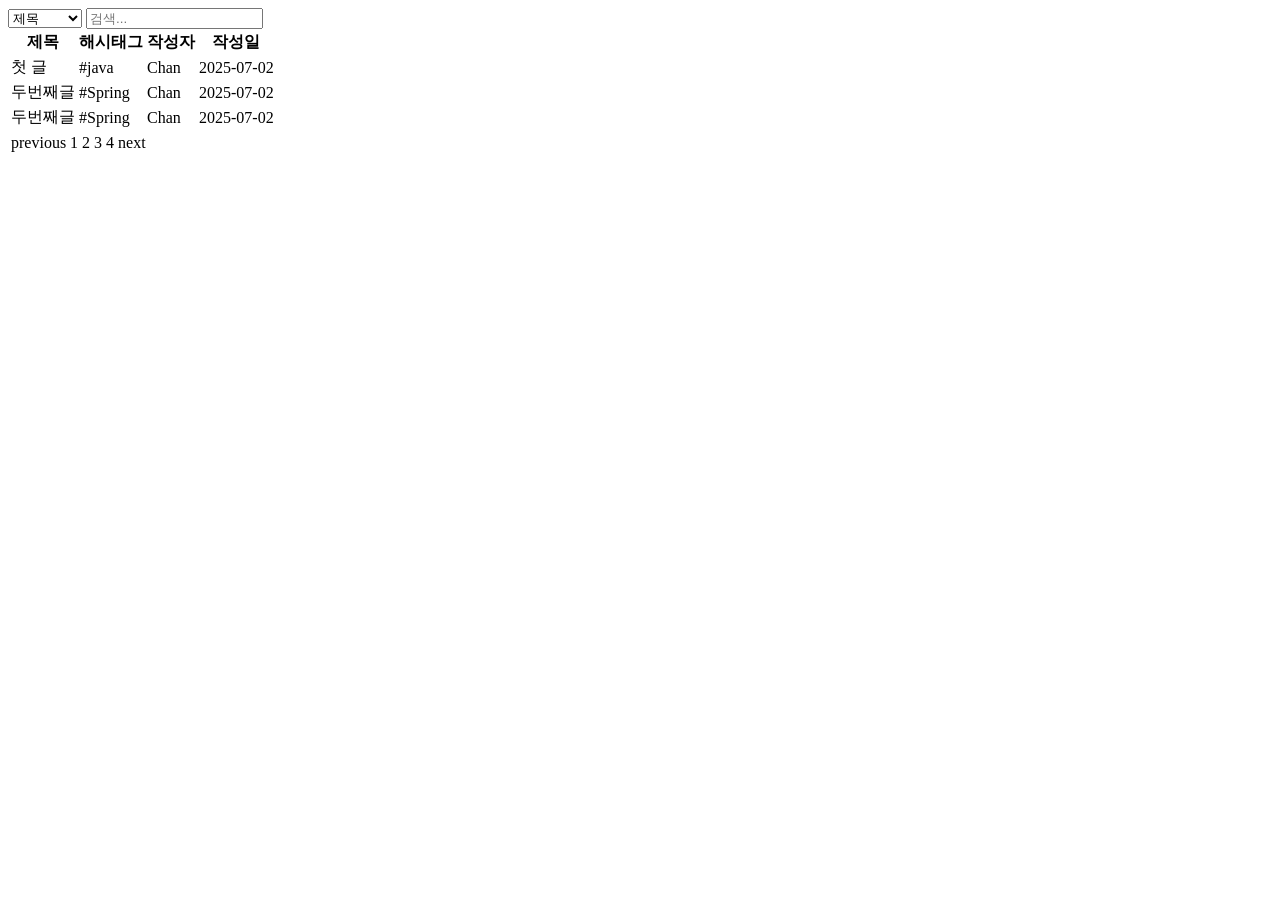
==== board/src/main/resources/templates/articles/index.html @ ceeea0c7 "[board][feat] 게시글 페이지 구현 & thymleafConfig에서 decoupled 적용하기" ====
<!DOCTYPE html>
<html lang="ko">
<head>
    <meta charset="UTF-8">
    <title>게시판 페이지</title>
</head>
<body>
<header id="header"></header>

<main>
    <form>
        <label for="search-type" hidden="hidden">유형</label>
        <select id="search-type" name="search-type">
            <option>제목</option>
            <option>본문</option>
            <option>ID</option>
            <option>닉네임</option>
            <option>해시태그</option>
        </select>

        <label for="search-value" hidden="hidden">검색어</label>
        <input id="search-value" type="search" placeholder="검색..." name="search-value">
    </form>

    <table>
        <thead>
        <tr>
            <th>제목</th>
            <th>해시태그</th>
            <th>작성자</th>
            <th>작성일</th>
        </tr>
        </thead>
        <tbody>
        <tr>
            <td>첫 글</td>
            <td>#java</td>
            <td>Chan</td>
            <td>2025-07-02</td>
        </tr>
        <tr>
            <td>두번째글</td>
            <td>#Spring</td>
            <td>Chan</td>
            <td>2025-07-02</td>
        </tr>

        <tr>
            <td>두번째글</td>
            <td>#Spring</td>
            <td>Chan</td>
            <td>2025-07-02</td>
        </tr>
        </tbody>
    </table>

    <nav>
        <table>
            <tr>
                <td>previous</td>
                <td>1</td>
                <td>2</td>
                <td>3</td>
                <td>4</td>
                <td>next</td>
            </tr>
        </table>
    </nav>
</main>

<footer id="footer"></footer>

</body>
</html>
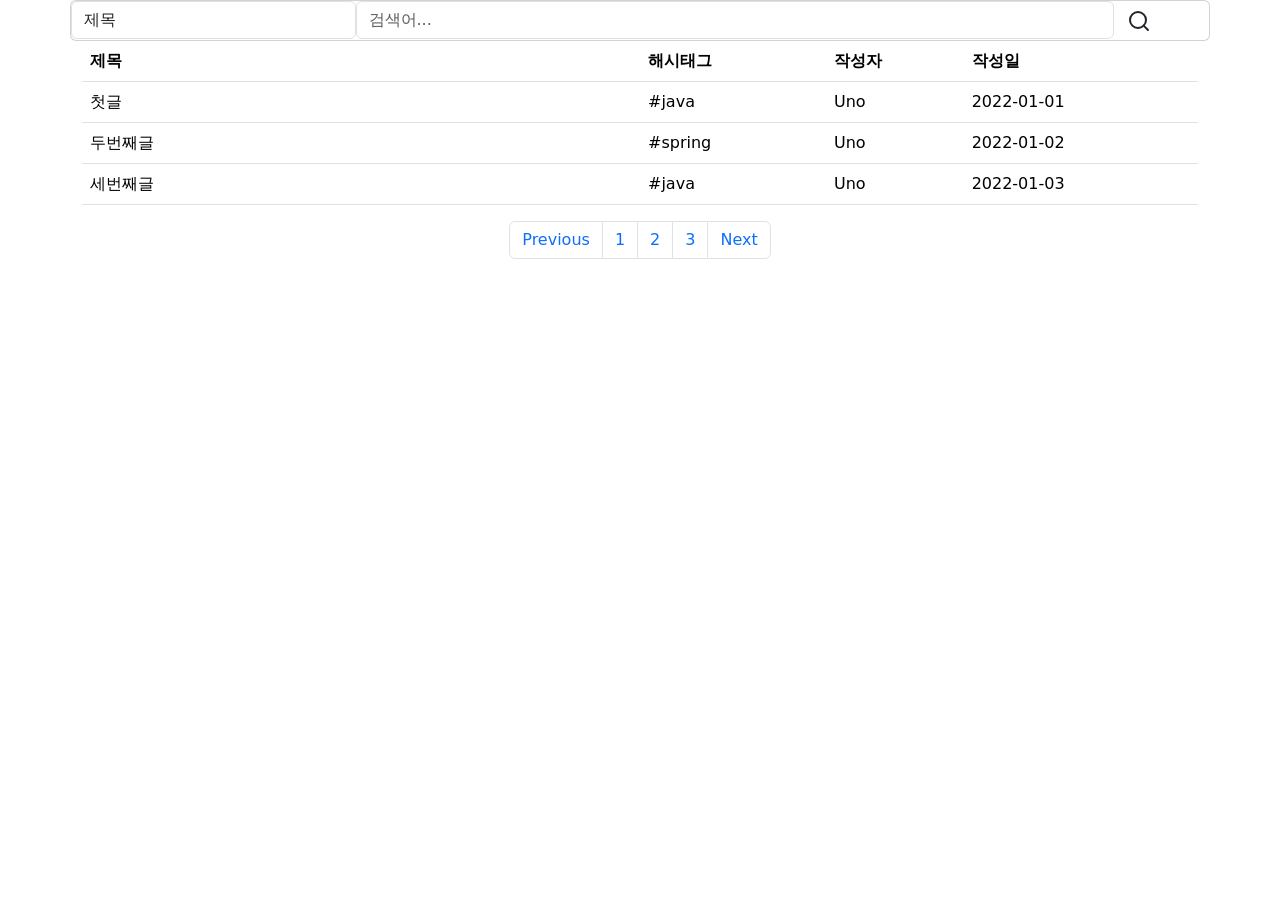
==== commit 7332ec2e: "[board][feat]: detail, index, footer, header bootstrap 적용" ====
--- a/board/src/main/resources/templates/articles/index.html
+++ b/board/src/main/resources/templates/articles/index.html
@@ -3,72 +3,96 @@
 <head>
     <meta charset="UTF-8">
     <title>게시판 페이지</title>
+    <meta name="viewport" content="width=device-width, initial-scale=1">
+    <link href="https://cdn.jsdelivr.net/npm/bootstrap@5.3.7/dist/css/bootstrap.min.css" rel="stylesheet" integrity="sha384-LN+7fdVzj6u52u30Kp6M/trliBMCMKTyK833zpbD+pXdCLuTusPj697FH4R/5mcr" crossorigin="anonymous">
+    <link href="/css/search-bar.css" rel="stylesheet">
 </head>
 <body>
 <header id="header"></header>
 
-<main>
-    <form>
-        <label for="search-type" hidden="hidden">유형</label>
-        <select id="search-type" name="search-type">
-            <option>제목</option>
-            <option>본문</option>
-            <option>ID</option>
-            <option>닉네임</option>
-            <option>해시태그</option>
-        </select>
+<main class="container">
 
-        <label for="search-value" hidden="hidden">검색어</label>
-        <input id="search-value" type="search" placeholder="검색..." name="search-value">
-    </form>
+    <div class="row">
+        <div class="card card-margin search-form">
+            <div class="card-body p-0">
+                <form id="card search-form">
+                    <div class="row">
+                        <div class="col-12">
+                            <div class="row no-gutters">
+                                <div class="col-lg-3 col-md-3 col-sm-12 p-0">
+                                    <label for="search-type" hidden>검색 유형</label>
+                                    <select class="form-control" id="search-type">
+                                        <option>제목</option>
+                                        <option>본문</option>
+                                        <option>id</option>
+                                        <option>닉네임</option>
+                                        <option>해시태그</option>
+                                    </select>
+                                </div>
+                                <div class="col-lg-8 col-md-6 col-sm-12 p-0">
+                                    <label for="search-value" hidden>검색어</label>
+                                    <input type="text" placeholder="검색어..." class="form-control" id="search-value" name="search-value">
+                                </div>
+                                <div class="col-lg-1 col-md-3 col-sm-12 p-0">
+                                    <button type="submit" class="btn btn-base">
+                                        <svg xmlns="http://www.w3.org/2000/svg" width="24" height="24" viewBox="0 0 24 24" fill="none" stroke="currentColor" stroke-width="2" stroke-linecap="round" stroke-linejoin="round" class="feather feather-search">
+                                            <circle cx="11" cy="11" r="8"></circle>
+                                            <line x1="21" y1="21" x2="16.65" y2="16.65"></line>
+                                        </svg>
+                                    </button>
+                                </div>
+                            </div>
+                        </div>
+                    </div>
+                </form>
+            </div>
+        </div>
+    </div>
 
-    <table>
+    <table class="table">
         <thead>
         <tr>
-            <th>제목</th>
-            <th>해시태그</th>
-            <th>작성자</th>
-            <th>작성일</th>
+            <th class="col-6">제목</th>
+            <th class="col-2">해시태그</th>
+            <th class="col">작성자</th>
+            <th class="col">작성일</th>
         </tr>
         </thead>
         <tbody>
         <tr>
-            <td>첫 글</td>
+            <td>첫글</td>
             <td>#java</td>
-            <td>Chan</td>
-            <td>2025-07-02</td>
+            <td>Uno</td>
+            <td>2022-01-01</td>
         </tr>
         <tr>
             <td>두번째글</td>
-            <td>#Spring</td>
-            <td>Chan</td>
-            <td>2025-07-02</td>
+            <td>#spring</td>
+            <td>Uno</td>
+            <td>2022-01-02</td>
         </tr>
-
         <tr>
-            <td>두번째글</td>
-            <td>#Spring</td>
-            <td>Chan</td>
-            <td>2025-07-02</td>
+            <td>세번째글</td>
+            <td>#java</td>
+            <td>Uno</td>
+            <td>2022-01-03</td>
         </tr>
         </tbody>
     </table>
 
-    <nav>
-        <table>
-            <tr>
-                <td>previous</td>
-                <td>1</td>
-                <td>2</td>
-                <td>3</td>
-                <td>4</td>
-                <td>next</td>
-            </tr>
-        </table>
+    <nav aria-label="Page navigation example">
+        <ul class="pagination justify-content-center">
+            <li class="page-item"><a class="page-link" href="#">Previous</a></li>
+            <li class="page-item"><a class="page-link" href="#">1</a></li>
+            <li class="page-item"><a class="page-link" href="#">2</a></li>
+            <li class="page-item"><a class="page-link" href="#">3</a></li>
+            <li class="page-item"><a class="page-link" href="#">Next</a></li>
+        </ul>
     </nav>
 </main>
 
 <footer id="footer"></footer>
 
+<script src="https://cdn.jsdelivr.net/npm/bootstrap@5.3.7/dist/js/bootstrap.bundle.min.js" integrity="sha384-ndDqU0Gzau9qJ1lfW4pNLlhNTkCfHzAVBReH9diLvGRem5+R9g2FzA8ZGN954O5Q" crossorigin="anonymous"></script>
 </body>
 </html>
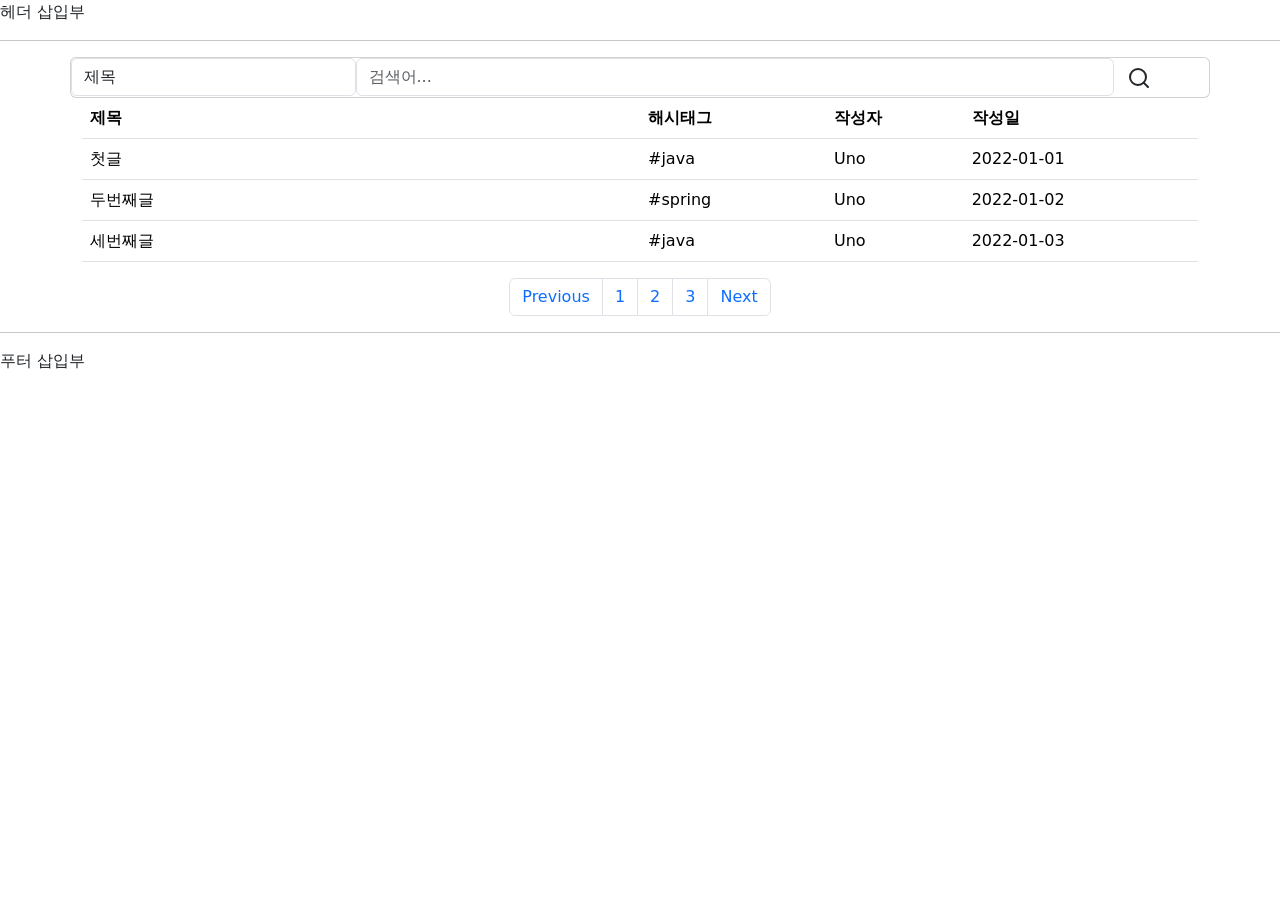
==== commit e3253dbc: "[board][feat]: 비즈니스 로직 구현(게시판)" ====
--- a/board/src/main/resources/templates/articles/index.html
+++ b/board/src/main/resources/templates/articles/index.html
@@ -4,11 +4,15 @@
     <meta charset="UTF-8">
     <title>게시판 페이지</title>
     <meta name="viewport" content="width=device-width, initial-scale=1">
-    <link href="https://cdn.jsdelivr.net/npm/bootstrap@5.3.7/dist/css/bootstrap.min.css" rel="stylesheet" integrity="sha384-LN+7fdVzj6u52u30Kp6M/trliBMCMKTyK833zpbD+pXdCLuTusPj697FH4R/5mcr" crossorigin="anonymous">
+    <link href="https://cdn.jsdelivr.net/npm/bootstrap@5.3.7/dist/css/bootstrap.min.css" rel="stylesheet"
+          integrity="sha384-LN+7fdVzj6u52u30Kp6M/trliBMCMKTyK833zpbD+pXdCLuTusPj697FH4R/5mcr" crossorigin="anonymous">
     <link href="/css/search-bar.css" rel="stylesheet">
 </head>
 <body>
-<header id="header"></header>
+<header id="header">
+    헤더 삽입부
+    <hr>
+</header>
 
 <main class="container">
 
@@ -31,11 +35,15 @@
                                 </div>
                                 <div class="col-lg-8 col-md-6 col-sm-12 p-0">
                                     <label for="search-value" hidden>검색어</label>
-                                    <input type="text" placeholder="검색어..." class="form-control" id="search-value" name="search-value">
+                                    <input type="text" placeholder="검색어..." class="form-control" id="search-value"
+                                           name="search-value">
                                 </div>
                                 <div class="col-lg-1 col-md-3 col-sm-12 p-0">
                                     <button type="submit" class="btn btn-base">
-                                        <svg xmlns="http://www.w3.org/2000/svg" width="24" height="24" viewBox="0 0 24 24" fill="none" stroke="currentColor" stroke-width="2" stroke-linecap="round" stroke-linejoin="round" class="feather feather-search">
+                                        <svg xmlns="http://www.w3.org/2000/svg" width="24" height="24"
+                                             viewBox="0 0 24 24" fill="none" stroke="currentColor" stroke-width="2"
+                                             stroke-linecap="round" stroke-linejoin="round"
+                                             class="feather feather-search">
                                             <circle cx="11" cy="11" r="8"></circle>
                                             <line x1="21" y1="21" x2="16.65" y2="16.65"></line>
                                         </svg>
@@ -49,21 +57,23 @@
         </div>
     </div>
 
-    <table class="table">
+    <table class="table" id="article-table">
         <thead>
         <tr>
-            <th class="col-6">제목</th>
-            <th class="col-2">해시태그</th>
-            <th class="col">작성자</th>
-            <th class="col">작성일</th>
+            <th class="title col-6">제목</th>
+            <th class="hashtag col-2">해시태그</th>
+            <th class="user-id col">작성자</th>
+            <th class="created-at col">작성일</th>
         </tr>
         </thead>
         <tbody>
         <tr>
-            <td>첫글</td>
-            <td>#java</td>
-            <td>Uno</td>
-            <td>2022-01-01</td>
+            <td class="title"><a>첫글</a></td>
+            <td class="hashtag">#java</td>
+            <td class="user-id">Uno</td>
+            <td class="created-at">
+                <time>2022-01-01</time>
+            </td>
         </tr>
         <tr>
             <td>두번째글</td>
@@ -91,8 +101,13 @@
     </nav>
 </main>
 
-<footer id="footer"></footer>
+<footer id="footer">
+    <hr>
+    푸터 삽입부
+</footer>
 
-<script src="https://cdn.jsdelivr.net/npm/bootstrap@5.3.7/dist/js/bootstrap.bundle.min.js" integrity="sha384-ndDqU0Gzau9qJ1lfW4pNLlhNTkCfHzAVBReH9diLvGRem5+R9g2FzA8ZGN954O5Q" crossorigin="anonymous"></script>
+<script src="https://cdn.jsdelivr.net/npm/bootstrap@5.3.7/dist/js/bootstrap.bundle.min.js"
+        integrity="sha384-ndDqU0Gzau9qJ1lfW4pNLlhNTkCfHzAVBReH9diLvGRem5+R9g2FzA8ZGN954O5Q"
+        crossorigin="anonymous"></script>
 </body>
 </html>
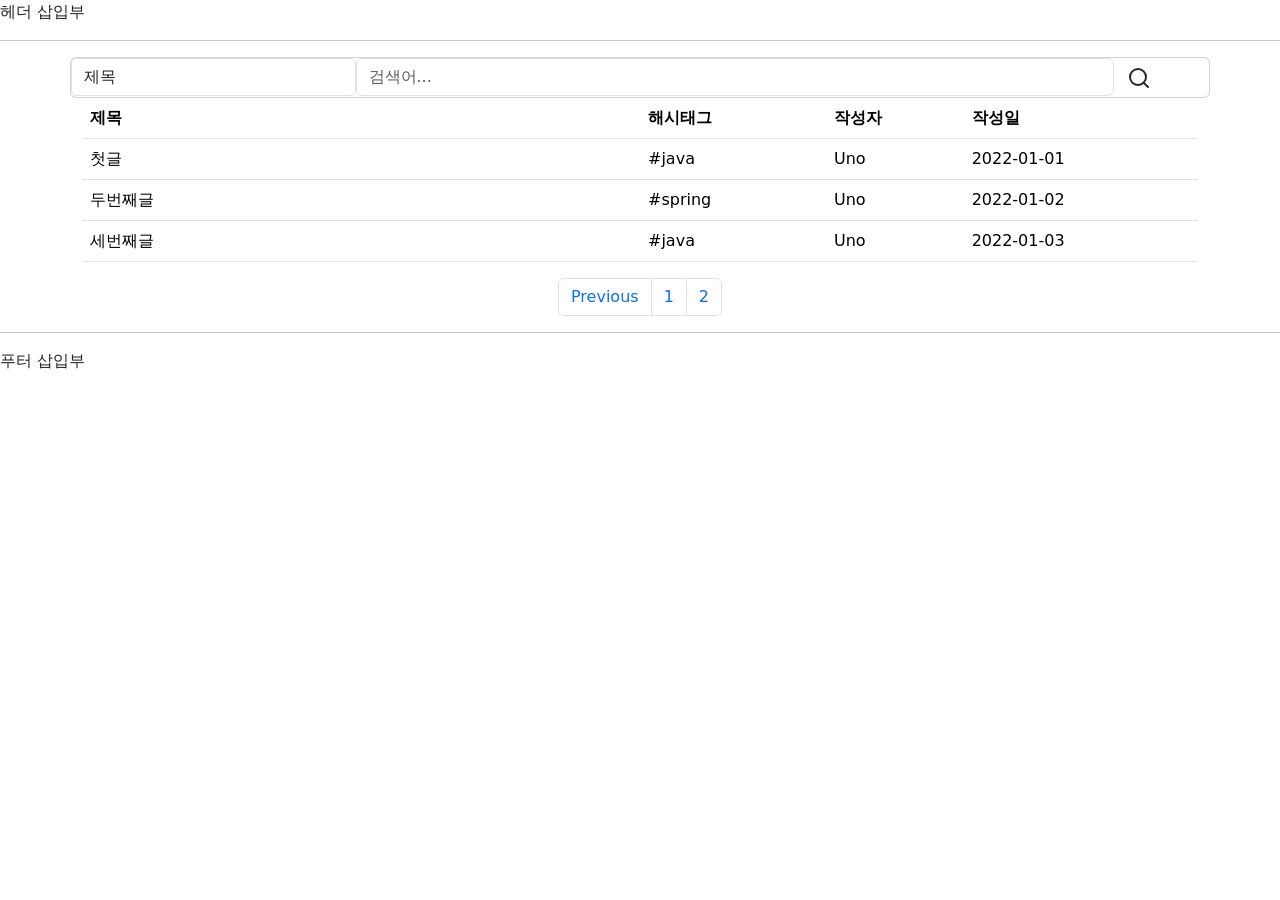
==== commit 8f96d61f: "[board][feat]: 게시판 페이지네이션 구현" ====
--- a/board/src/main/resources/templates/articles/index.html
+++ b/board/src/main/resources/templates/articles/index.html
@@ -90,13 +90,11 @@
         </tbody>
     </table>
 
-    <nav aria-label="Page navigation example">
+    <nav id="pagination" aria-label="Page navigation example">
         <ul class="pagination justify-content-center">
             <li class="page-item"><a class="page-link" href="#">Previous</a></li>
             <li class="page-item"><a class="page-link" href="#">1</a></li>
             <li class="page-item"><a class="page-link" href="#">2</a></li>
-            <li class="page-item"><a class="page-link" href="#">3</a></li>
-            <li class="page-item"><a class="page-link" href="#">Next</a></li>
         </ul>
     </nav>
 </main>
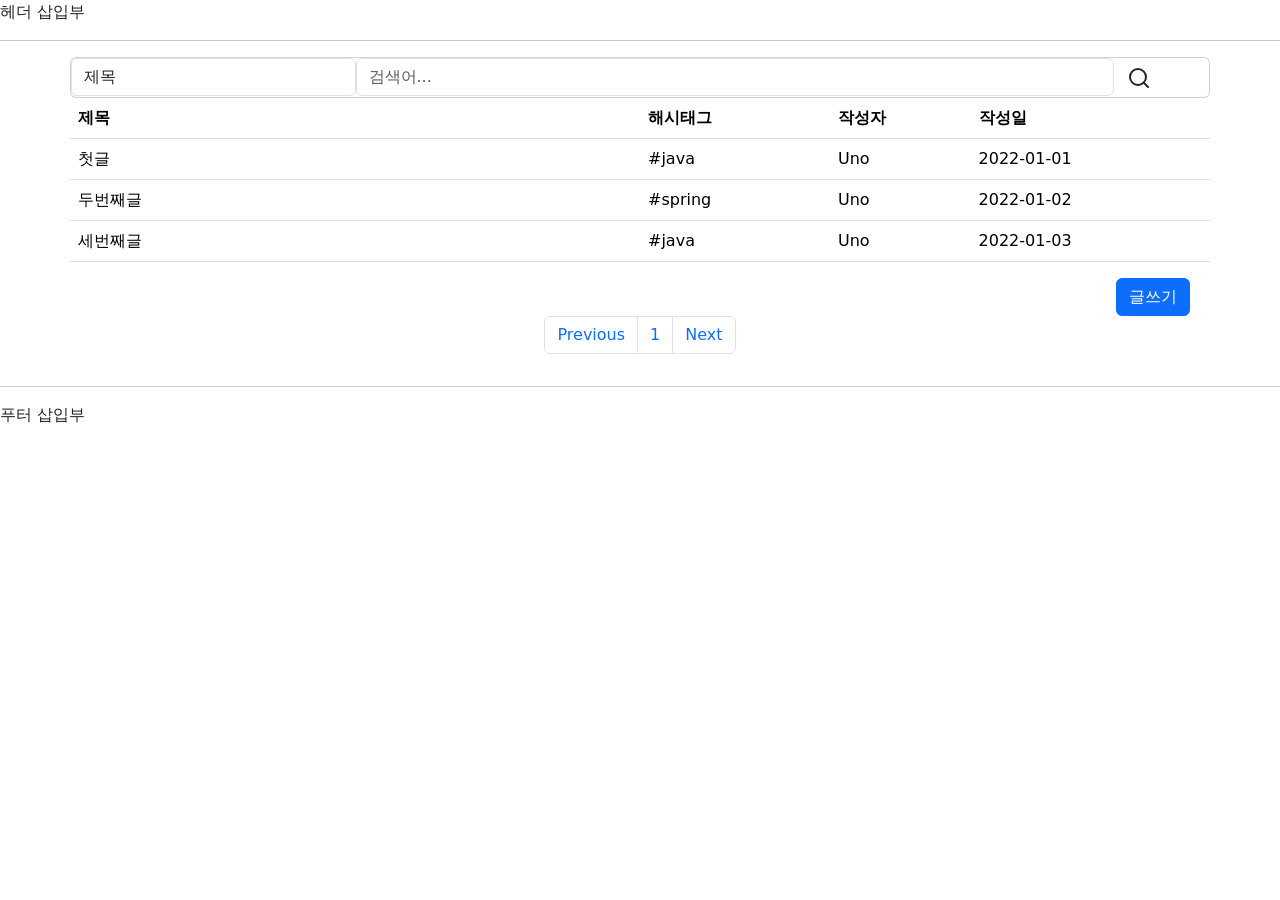
==== commit 9fe182b2: "[board][fix] 싱크 맞추기" ====
--- a/board/src/main/resources/templates/articles/index.html
+++ b/board/src/main/resources/templates/articles/index.html
@@ -2,30 +2,31 @@
 <html lang="ko">
 <head>
     <meta charset="UTF-8">
+    <meta name="viewport" content="width=device-width, initial-scale=1">
+    <meta name="description" content="">
+    <meta name="author" content="Uno Kim">
     <title>게시판 페이지</title>
-    <meta name="viewport" content="width=device-width, initial-scale=1">
-    <link href="https://cdn.jsdelivr.net/npm/bootstrap@5.3.7/dist/css/bootstrap.min.css" rel="stylesheet"
-          integrity="sha384-LN+7fdVzj6u52u30Kp6M/trliBMCMKTyK833zpbD+pXdCLuTusPj697FH4R/5mcr" crossorigin="anonymous">
+    <link href="https://cdn.jsdelivr.net/npm/bootstrap@5.2.0-beta1/dist/css/bootstrap.min.css" rel="stylesheet" integrity="sha384-0evHe/X+R7YkIZDRvuzKMRqM+OrBnVFBL6DOitfPri4tjfHxaWutUpFmBp4vmVor" crossorigin="anonymous">
     <link href="/css/search-bar.css" rel="stylesheet">
+    <link href="/css/articles/table-header.css" rel="stylesheet">
 </head>
+
 <body>
 <header id="header">
     헤더 삽입부
     <hr>
 </header>
-
 <main class="container">
-
     <div class="row">
         <div class="card card-margin search-form">
             <div class="card-body p-0">
-                <form id="card search-form">
+                <form id="search-form">
                     <div class="row">
                         <div class="col-12">
                             <div class="row no-gutters">
                                 <div class="col-lg-3 col-md-3 col-sm-12 p-0">
                                     <label for="search-type" hidden>검색 유형</label>
-                                    <select class="form-control" id="search-type">
+                                    <select class="form-control" id="search-type" name="searchType">
                                         <option>제목</option>
                                         <option>본문</option>
                                         <option>id</option>
@@ -35,15 +36,11 @@
                                 </div>
                                 <div class="col-lg-8 col-md-6 col-sm-12 p-0">
                                     <label for="search-value" hidden>검색어</label>
-                                    <input type="text" placeholder="검색어..." class="form-control" id="search-value"
-                                           name="search-value">
+                                    <input type="text" placeholder="검색어..." class="form-control" id="search-value" name="searchValue">
                                 </div>
                                 <div class="col-lg-1 col-md-3 col-sm-12 p-0">
                                     <button type="submit" class="btn btn-base">
-                                        <svg xmlns="http://www.w3.org/2000/svg" width="24" height="24"
-                                             viewBox="0 0 24 24" fill="none" stroke="currentColor" stroke-width="2"
-                                             stroke-linecap="round" stroke-linejoin="round"
-                                             class="feather feather-search">
+                                        <svg xmlns="http://www.w3.org/2000/svg" width="24" height="24" viewBox="0 0 24 24" fill="none" stroke="currentColor" stroke-width="2" stroke-linecap="round" stroke-linejoin="round" class="feather feather-search">
                                             <circle cx="11" cy="11" r="8"></circle>
                                             <line x1="21" y1="21" x2="16.65" y2="16.65"></line>
                                         </svg>
@@ -57,55 +54,60 @@
         </div>
     </div>
 
-    <table class="table" id="article-table">
-        <thead>
-        <tr>
-            <th class="title col-6">제목</th>
-            <th class="hashtag col-2">해시태그</th>
-            <th class="user-id col">작성자</th>
-            <th class="created-at col">작성일</th>
-        </tr>
-        </thead>
-        <tbody>
-        <tr>
-            <td class="title"><a>첫글</a></td>
-            <td class="hashtag">#java</td>
-            <td class="user-id">Uno</td>
-            <td class="created-at">
-                <time>2022-01-01</time>
-            </td>
-        </tr>
-        <tr>
-            <td>두번째글</td>
-            <td>#spring</td>
-            <td>Uno</td>
-            <td>2022-01-02</td>
-        </tr>
-        <tr>
-            <td>세번째글</td>
-            <td>#java</td>
-            <td>Uno</td>
-            <td>2022-01-03</td>
-        </tr>
-        </tbody>
-    </table>
+    <div class="row">
+        <table class="table" id="article-table">
+            <thead>
+            <tr>
+                <th class="title col-6"><a>제목</a></th>
+                <th class="hashtag col-2"><a>해시태그</a></th>
+                <th class="user-id"><a>작성자</a></th>
+                <th class="created-at"><a>작성일</a></th>
+            </tr>
+            </thead>
+            <tbody>
+            <tr>
+                <td class="title"><a>첫글</a></td>
+                <td class="hashtag">#java</td>
+                <td class="user-id">Uno</td>
+                <td class="created-at"><time>2022-01-01</time></td>
+            </tr>
+            <tr>
+                <td>두번째글</td>
+                <td>#spring</td>
+                <td>Uno</td>
+                <td><time>2022-01-02</time></td>
+            </tr>
+            <tr>
+                <td>세번째글</td>
+                <td>#java</td>
+                <td>Uno</td>
+                <td><time>2022-01-03</time></td>
+            </tr>
+            </tbody>
+        </table>
+    </div>
 
-    <nav id="pagination" aria-label="Page navigation example">
-        <ul class="pagination justify-content-center">
-            <li class="page-item"><a class="page-link" href="#">Previous</a></li>
-            <li class="page-item"><a class="page-link" href="#">1</a></li>
-            <li class="page-item"><a class="page-link" href="#">2</a></li>
-        </ul>
-    </nav>
+    <div class="row">
+        <div class="d-grid gap-2 d-md-flex justify-content-md-end">
+            <a class="btn btn-primary me-md-2" role="button" id="write-article">글쓰기</a>
+        </div>
+    </div>
+
+    <div class="row">
+        <nav id="pagination" aria-label="Page navigation">
+            <ul class="pagination justify-content-center">
+                <li class="page-item"><a class="page-link" href="#">Previous</a></li>
+                <li class="page-item"><a class="page-link" href="#">1</a></li>
+                <li class="page-item"><a class="page-link" href="#">Next</a></li>
+            </ul>
+        </nav>
+    </div>
 </main>
 
 <footer id="footer">
     <hr>
     푸터 삽입부
 </footer>
-
-<script src="https://cdn.jsdelivr.net/npm/bootstrap@5.3.7/dist/js/bootstrap.bundle.min.js"
-        integrity="sha384-ndDqU0Gzau9qJ1lfW4pNLlhNTkCfHzAVBReH9diLvGRem5+R9g2FzA8ZGN954O5Q"
-        crossorigin="anonymous"></script>
+<script src="https://cdn.jsdelivr.net/npm/bootstrap@5.2.0-beta1/dist/js/bootstrap.bundle.min.js" integrity="sha384-pprn3073KE6tl6bjs2QrFaJGz5/SUsLqktiwsUTF55Jfv3qYSDhgCecCxMW52nD2" crossorigin="anonymous"></script>
 </body>
 </html>
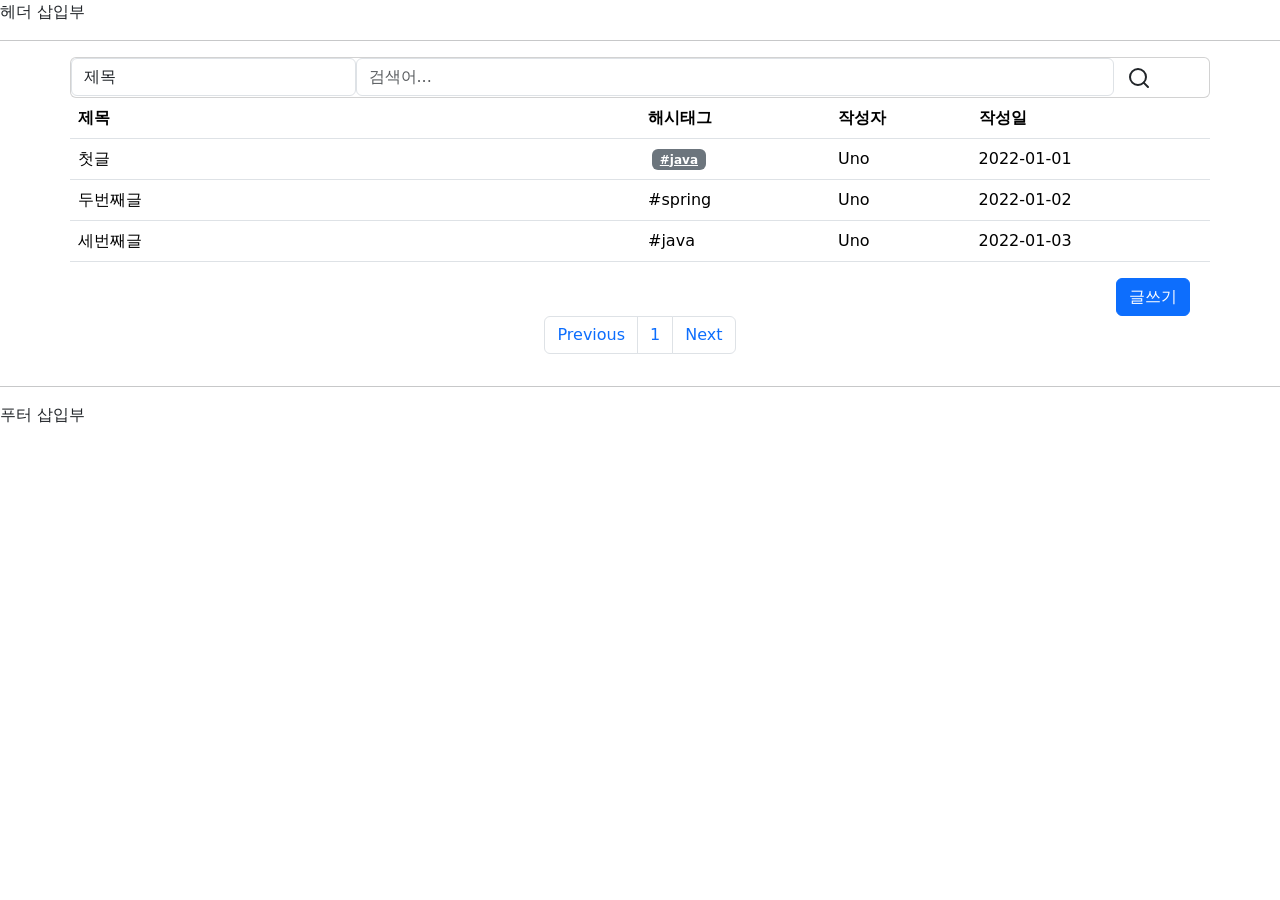
==== commit 9c2f9b4d: "[board][feat] hashtag 고도화 작업" ====
--- a/board/src/main/resources/templates/articles/index.html
+++ b/board/src/main/resources/templates/articles/index.html
@@ -67,7 +67,7 @@
             <tbody>
             <tr>
                 <td class="title"><a>첫글</a></td>
-                <td class="hashtag">#java</td>
+                <td class="hashtag"><span class="badge text-bg-secondary mx-1"><a class="text-reset">#java</a></span></td>
                 <td class="user-id">Uno</td>
                 <td class="created-at"><time>2022-01-01</time></td>
             </tr>
